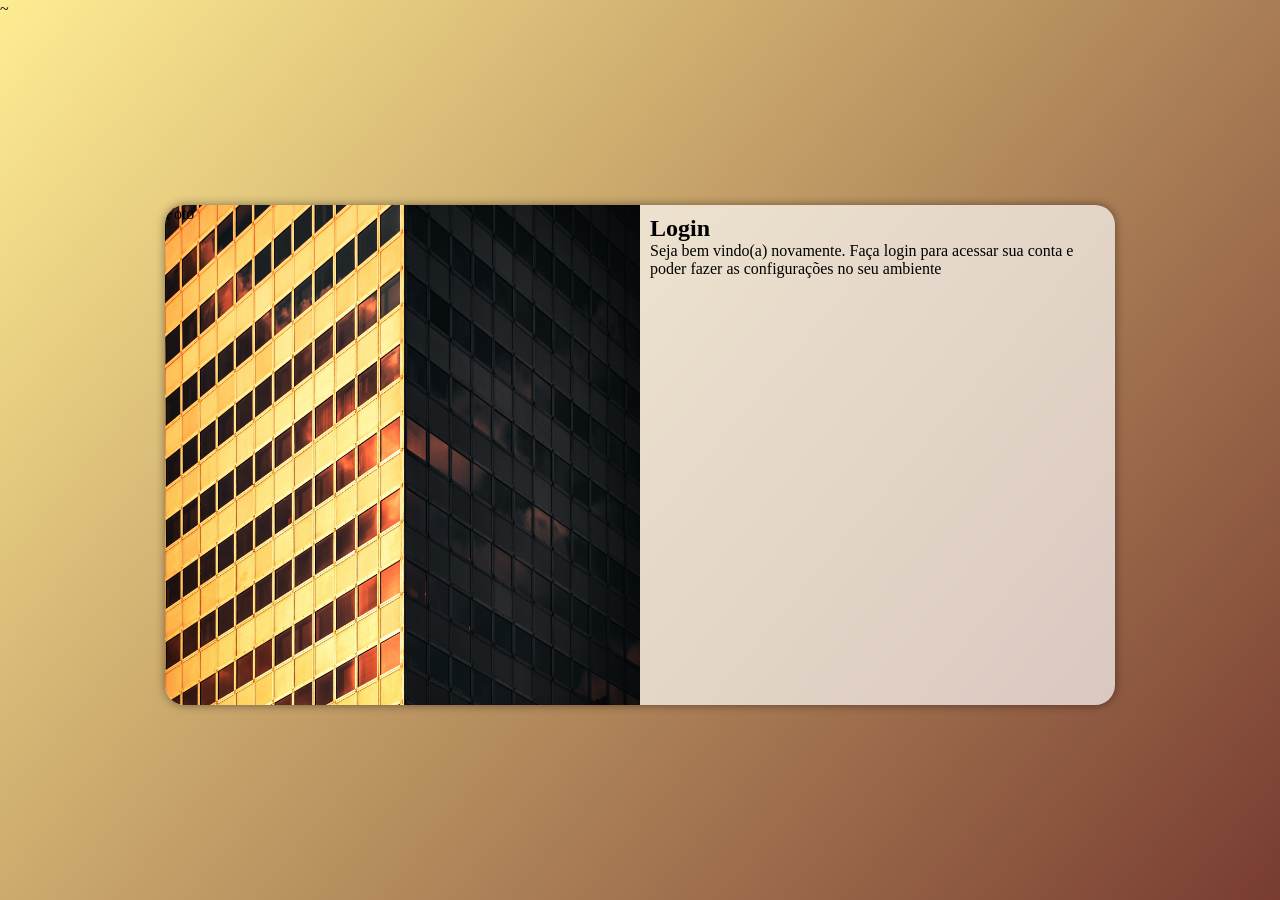
==== index.html @ 97b54a75 "update html and media query" ====
~<!DOCTYPE html>
<html lang="pt-BR">
  <head>
    <meta charset="UTF-8" />
    <meta http-equiv="X-UA-Compatible" content="IE=edge" />
    <meta name="viewport" content="width=device-width, initial-scale=1.0" />
    <link rel="stylesheet" href="/estilos/style.css" />
    <link rel="stylesheet" href="/estilos/media-query.css">
    <title>Login</title>
  </head>
  <body>
    <main>
      <section class="login">
        <div class="imagem">Foto</div>
        <div class="formulario">
          <h1>Login</h1>
          <p>
            Seja bem vindo(a) novamente. Faça login para acessar sua conta e
            poder fazer as configurações no seu ambiente
          </p>
          <form action="login.php" method="post"></form>
        </div>
      </section>
    </main>
  </body>
</html>
---- estilos/style.css ----
@charset "UTF-8";

* {
  padding: 0px;
  margin: 0px;
  box-sizing: border-box;
}

body, html {
  background-color: #F5B75E;
  height: 100vh;
  width: 100vw;
}

main {
  position: relative;
  height: 97vh;
  width: 100vw;
}

section.login {
  position: absolute;
  top: 50%;
  left: 50%;
  transform: translate(-50%, -50%);
  background-color: rgba(255, 255, 255, 0.671);
  width: 250px;
  height: 500px;
  border-radius: 20px;
  overflow: hidden;
  box-shadow: 0px 0px 10px rgba(0, 0, 0, 0.452);

  transition: width .3s, height .3s;
  transition-timing-function: ease;
}

div.imagem {
  display: block;
  background: #F5B75E url(../imagens/teste.jpg) no-repeat;
  background-size: cover;
  background-position: center center;
  height: 200px;
}

div.formulario {
  display: block;
  padding: 10px;

}
---- estilos/media-query.css ----
@charset "UTF-8";

@media screen and (min-width: 768px) and (max-width: 992px) {
  body {
    background-image: linear-gradient(40deg, #C9635C, #572524);
  }

  section.login {
    width: 90vw;
  }

  section.imagem {
    float: left;
    width: 30%;
    height: 100%;
  }

  section.formulario {
    float: right;
    width: 70%;
  }
}

@media screen and (min-width: 992px) {
  body {
    background-image: linear-gradient(-50deg, #783C31, #FEEC92);
  }

  section.login {
    width: 950px;
  }

  div.imagem {
    float: left;
    width: 50%;
    height: 100%;
  }

  div.formulario {
    float: right;
    width: 50%;
  }
}
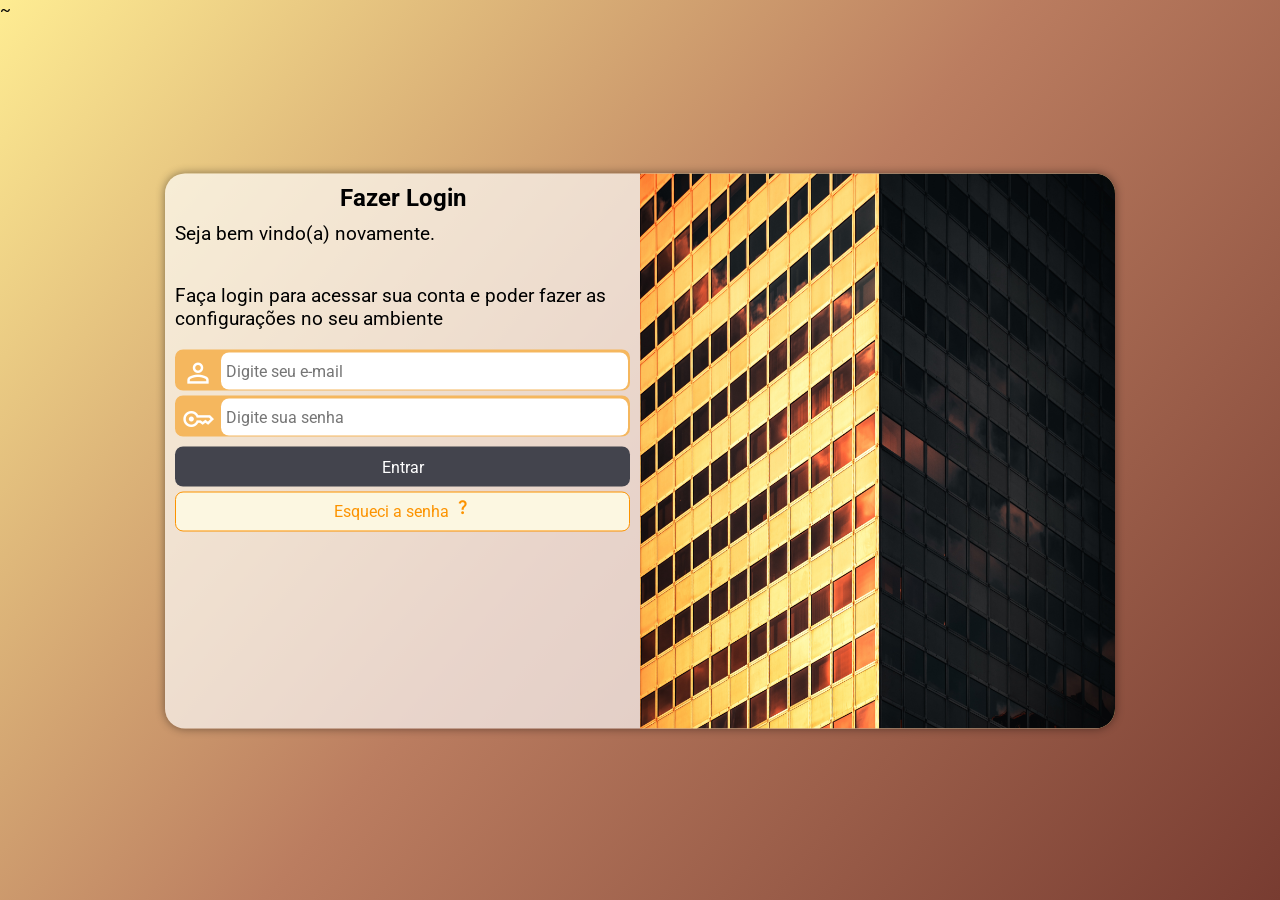
==== commit 5e614004: "responsividade para multiplos dispositivos" ====
--- a/index.html
+++ b/index.html
@@ -5,20 +5,59 @@
     <meta http-equiv="X-UA-Compatible" content="IE=edge" />
     <meta name="viewport" content="width=device-width, initial-scale=1.0" />
     <link rel="stylesheet" href="/estilos/style.css" />
-    <link rel="stylesheet" href="/estilos/media-query.css">
+    <link rel="stylesheet" href="/estilos/media-query.css" />
+    <link
+      rel="stylesheet"
+      href="https://fonts.googleapis.com/css2?family=Material+Symbols+Outlined:opsz,wght,FILL,GRAD@20..48,100..700,0..1,-50..200"
+    />
     <title>Login</title>
   </head>
   <body>
     <main>
       <section class="login">
-        <div class="imagem">Foto</div>
+        <div class="imagem"></div>
         <div class="formulario">
-          <h1>Login</h1>
+          <h1>Fazer Login</h1>
+          <p>Seja bem vindo(a) novamente.</p>
+          <br/>
           <p>
-            Seja bem vindo(a) novamente. Faça login para acessar sua conta e
-            poder fazer as configurações no seu ambiente
+            Faça login para acessar sua conta e poder fazer as configurações no
+            seu ambiente
           </p>
-          <form action="login.php" method="post"></form>
+          <form action="login.php" method="post" autocomplete="on">
+            <div class="campo">
+              <span class="material-symbols-outlined">person</span>
+              <input
+                type="email"
+                name="login"
+                id="ilogin"
+                placeholder="Digite seu e-mail"
+                autocomplete="email"
+                required
+              />
+              <label for="ilogin">Login</label>
+            </div>
+
+            <div class="campo">
+              <span class="material-symbols-outlined">key</span>
+              <input
+                type="password"
+                name="senha"
+                id="isenha"
+                placeholder="Digite sua senha"
+                autocomplete="current-password"
+                required
+                minlength="8"
+                maxlength="20"
+              />
+              <label for="isenha">Senha</label>
+            </div>
+            <input type="submit" value="Entrar" />
+            <a class="botao" href="#">
+              Esqueci a senha
+              <span class="material-symbols-outlined">question_mark</span>
+            </a>
+          </form>
         </div>
       </section>
     </main>
--- a/estilos/style.css
+++ b/estilos/style.css
@@ -1,20 +1,24 @@
 @charset "UTF-8";
+
+@import url("https://fonts.googleapis.com/css2?family=Roboto:ital,wght@0,100;0,300;0,400;0,500;0,700;0,900;1,100;1,300;1,400;1,500;1,700;1,900&display=swap");
 
 * {
   padding: 0px;
   margin: 0px;
   box-sizing: border-box;
+  font-family: "Roboto", sans-serif;
 }
 
-body, html {
-  background-color: #F5B75E;
+body,
+html {
+  background-color: #f5b75e;
   height: 100vh;
   width: 100vw;
 }
 
 main {
   position: relative;
-  height: 97vh;
+  height: 96vh;
   width: 100vw;
 }
 
@@ -22,21 +26,21 @@
   position: absolute;
   top: 50%;
   left: 50%;
-  transform: translate(-50%, -50%);
   background-color: rgba(255, 255, 255, 0.671);
   width: 250px;
-  height: 500px;
+  height: 555px;
   border-radius: 20px;
   overflow: hidden;
   box-shadow: 0px 0px 10px rgba(0, 0, 0, 0.452);
 
-  transition: width .3s, height .3s;
+  transition: width 0.3s, height 0.3s;
   transition-timing-function: ease;
+  transform: translate(-50%, -50%);
 }
 
 div.imagem {
   display: block;
-  background: #F5B75E url(../imagens/teste.jpg) no-repeat;
+  background: #f5b75e url(../assets/predio.jpg) no-repeat;
   background-size: cover;
   background-position: center center;
   height: 200px;
@@ -45,5 +49,91 @@
 div.formulario {
   display: block;
   padding: 10px;
+}
 
-}+div.formulario > h1 {
+  text-align: center;
+  margin-bottom: 10px;
+  font-weight: 700;
+}
+
+div.formulario > p {
+  font-size: 0.8em;
+  margin-bottom: 20px;
+}
+
+div.campo {
+  background-color: #f5b75e;
+  border: 2px solid #f5b75e;
+  height: 41px;
+  border-radius: 8px;
+  margin: 5px 0px;
+}
+
+div.campo label {
+  display: none;
+}
+
+div.campo > span{
+  color: white;
+  font-size: 2em;
+  width: 40px;
+  padding: 5px;
+}
+
+div.campo > input {
+  background-color: white;
+  font-size: 1em;
+  width: calc(100% - 44px);
+  height: 100%;
+  padding: 5px;
+  border: none;
+  border-radius: 8px;
+  transform: translateY(-12px);
+}
+
+div.campo > input:focus-within {
+  background-color: white;
+}
+
+form > input[type="submit"] {
+  display: block;
+  font-size: 1em;
+  width: 100%;
+  height: 40px;
+  margin-top: 10px;
+  background-color: #43444d;
+  color: white;
+  border: none;
+  border-radius: 8px;
+}
+
+form > input[type="submit"]:hover {
+  background-color: #262b4b;
+  cursor: pointer;
+}
+
+form > a.botao {
+  display: block;
+  text-align: center;
+  font-size: 1em;
+  width: 100%;
+  height: 40px;
+  padding-top: 5px;
+  margin-top: 5px;
+  background-color: rgb(252, 247, 225);
+  color: #fc9300;
+  border: 1px solid #fc9300;
+  border-radius: 8px;
+  text-decoration: none;
+
+}
+
+form > a.botao:hover{
+  background-color: #fc9300;
+  color: white;
+}
+
+form > a.botao > span{
+  font-size: 1.2em;
+ }
--- a/estilos/media-query.css
+++ b/estilos/media-query.css
@@ -2,11 +2,12 @@
 
 @media screen and (min-width: 768px) and (max-width: 992px) {
   body {
-    background-image: linear-gradient(40deg, #C9635C, #572524);
+    background-image: linear-gradient(-50deg, #783C31, #bb7d60, #FEEC92);
   }
 
   section.login {
     width: 90vw;
+    height: 530px;
   }
 
   section.imagem {
@@ -23,7 +24,7 @@
 
 @media screen and (min-width: 992px) {
   body {
-    background-image: linear-gradient(-50deg, #783C31, #FEEC92);
+    background-image: linear-gradient(-50deg, #783C31, #bb7d60, #FEEC92);
   }
 
   section.login {
@@ -31,13 +32,22 @@
   }
 
   div.imagem {
-    float: left;
+    float: right;
     width: 50%;
     height: 100%;
   }
 
   div.formulario {
-    float: right;
+    float: left;
     width: 50%;
   }
+
+  div.fomulario h1 {
+    font-size: 2em;
+  }
+
+  div.formulario p {
+    font-size: 1.2em;
+  }
+  
 }
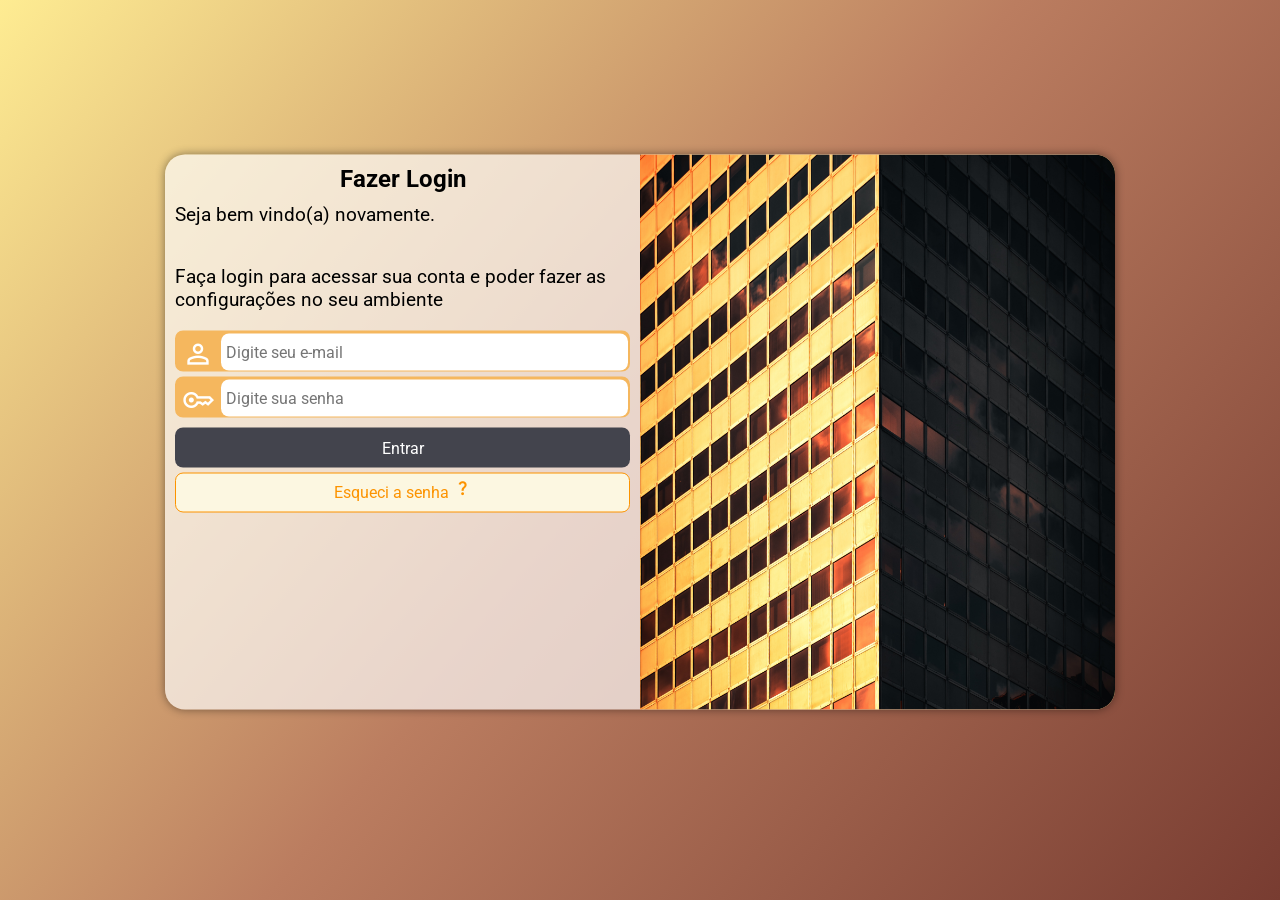
==== commit 1f154c60: "Update index.html" ====
--- a/index.html
+++ b/index.html
@@ -1,16 +1,15 @@
-~<!DOCTYPE html>
+<!DOCTYPE html>
 <html lang="pt-BR">
   <head>
     <meta charset="UTF-8" />
     <meta http-equiv="X-UA-Compatible" content="IE=edge" />
     <meta name="viewport" content="width=device-width, initial-scale=1.0" />
-    <link rel="stylesheet" href="/estilos/style.css" />
-    <link rel="stylesheet" href="/estilos/media-query.css" />
+    <link rel="stylesheet" href="estilos/style.css" />
     <link
       rel="stylesheet"
       href="https://fonts.googleapis.com/css2?family=Material+Symbols+Outlined:opsz,wght,FILL,GRAD@20..48,100..700,0..1,-50..200"
     />
-    <title>Login</title>
+    <title>Tela de login</title>
   </head>
   <body>
     <main>
--- a/estilos/style.css
+++ b/estilos/style.css
@@ -137,3 +137,57 @@
 form > a.botao > span{
   font-size: 1.2em;
  }
+
+
+ 
+ @media screen and (min-width: 768px) and (max-width: 992px) {
+  body {
+    background-image: linear-gradient(-50deg, #783C31, #bb7d60, #FEEC92);
+  }
+
+  section.login {
+    width: 90vw;
+    height: 530px;
+  }
+
+  section.imagem {
+    float: left;
+    width: 30%;
+    height: 100%;
+  }
+
+  section.formulario {
+    float: right;
+    width: 70%;
+  }
+}
+
+@media screen and (min-width: 992px) {
+  body {
+    background-image: linear-gradient(-50deg, #783C31, #bb7d60, #FEEC92);
+  }
+
+  section.login {
+    width: 950px;
+  }
+
+  div.imagem {
+    float: right;
+    width: 50%;
+    height: 100%;
+  }
+
+  div.formulario {
+    float: left;
+    width: 50%;
+  }
+
+  div.fomulario h1 {
+    font-size: 2em;
+  }
+
+  div.formulario p {
+    font-size: 1.2em;
+  }
+  
+}
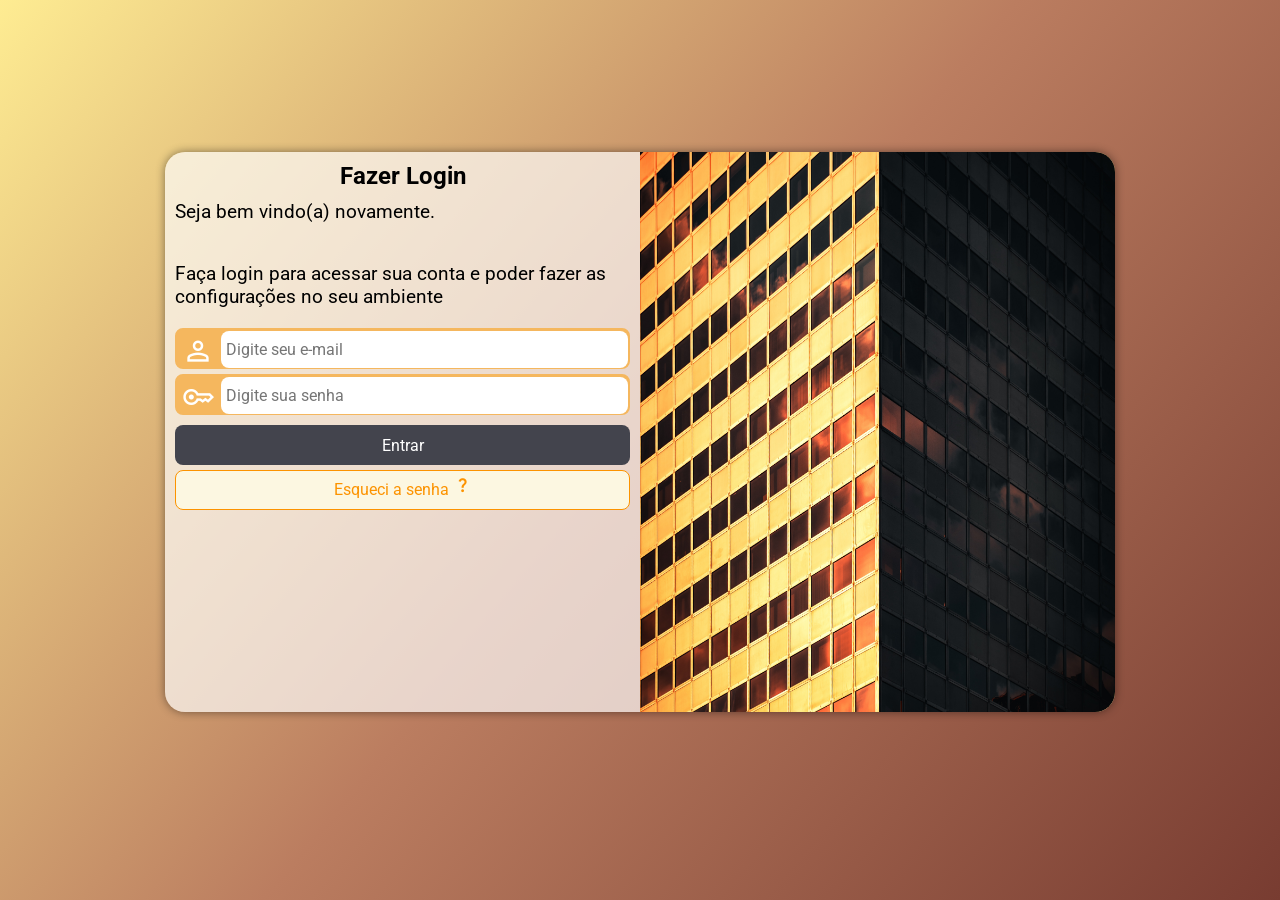
==== commit 6ef6c634: "Update index.html" ====
--- a/index.html
+++ b/index.html
@@ -23,7 +23,7 @@
             Faça login para acessar sua conta e poder fazer as configurações no
             seu ambiente
           </p>
-          <form action="login.php" method="post" autocomplete="on">
+          <form action="login.php" method="post" autocomplete="on" method="post">
             <div class="campo">
               <span class="material-symbols-outlined">person</span>
               <input
--- a/estilos/style.css
+++ b/estilos/style.css
@@ -27,8 +27,8 @@
   top: 50%;
   left: 50%;
   background-color: rgba(255, 255, 255, 0.671);
-  width: 250px;
-  height: 555px;
+  width: 300px;
+  height: 560px;
   border-radius: 20px;
   overflow: hidden;
   box-shadow: 0px 0px 10px rgba(0, 0, 0, 0.452);
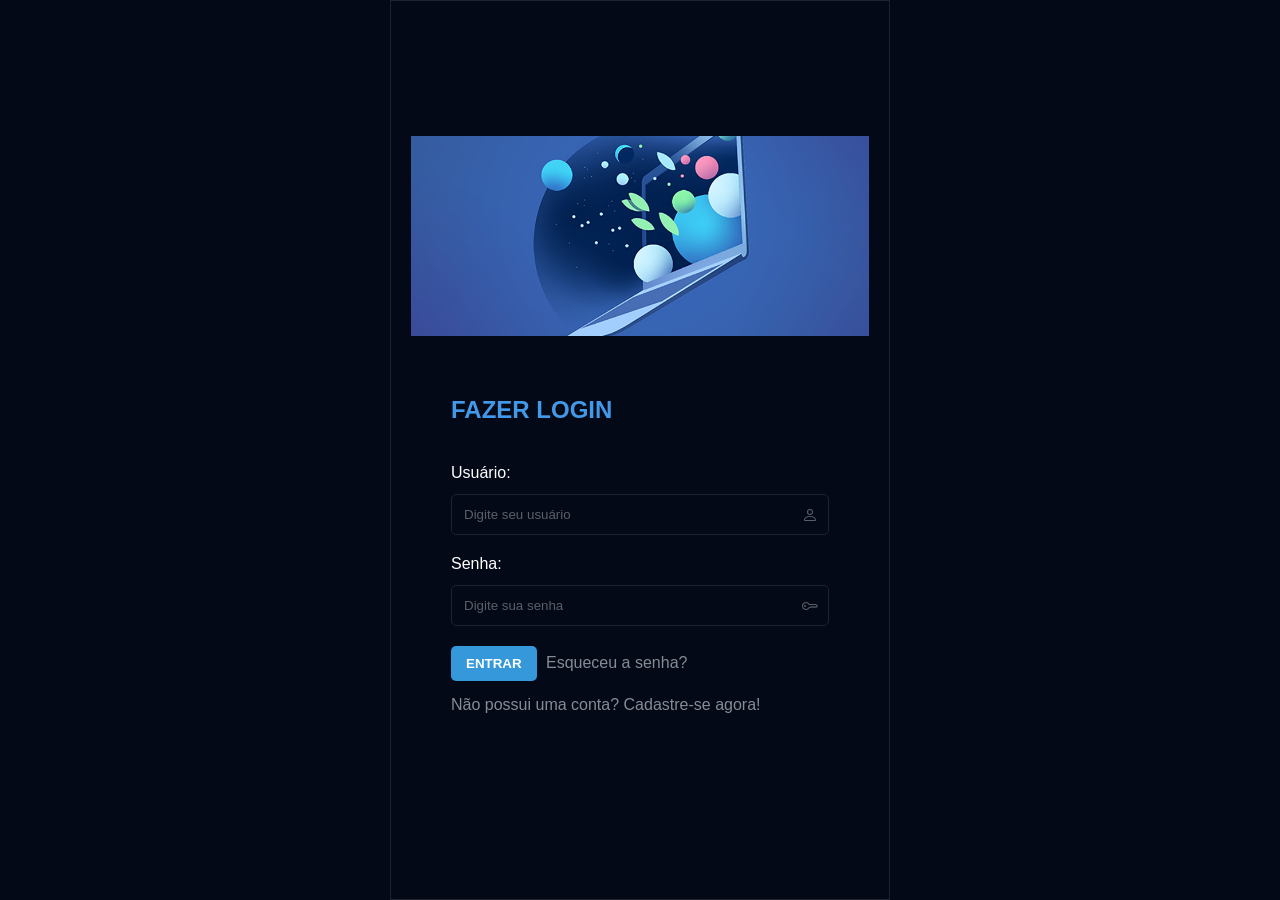
==== commit 1bed19aa: "ajuste para o github pages" ====
--- a/index.html
+++ b/index.html
@@ -1,64 +1,66 @@
 <!DOCTYPE html>
 <html lang="pt-BR">
-  <head>
-    <meta charset="UTF-8" />
-    <meta http-equiv="X-UA-Compatible" content="IE=edge" />
-    <meta name="viewport" content="width=device-width, initial-scale=1.0" />
-    <link rel="stylesheet" href="estilos/style.css" />
-    <link
-      rel="stylesheet"
-      href="https://fonts.googleapis.com/css2?family=Material+Symbols+Outlined:opsz,wght,FILL,GRAD@20..48,100..700,0..1,-50..200"
-    />
-    <title>Tela de login</title>
-  </head>
-  <body>
-    <main>
-      <section class="login">
-        <div class="imagem"></div>
-        <div class="formulario">
-          <h1>Fazer Login</h1>
-          <p>Seja bem vindo(a) novamente.</p>
-          <br/>
-          <p>
-            Faça login para acessar sua conta e poder fazer as configurações no
-            seu ambiente
-          </p>
-          <form action="login.php" method="post" autocomplete="on" method="post">
-            <div class="campo">
-              <span class="material-symbols-outlined">person</span>
-              <input
-                type="email"
-                name="login"
-                id="ilogin"
-                placeholder="Digite seu e-mail"
-                autocomplete="email"
-                required
-              />
-              <label for="ilogin">Login</label>
+
+<head>
+  <meta charset="UTF-8">
+  <meta name="viewport" content="width=device-width, initial-scale=1.0">
+  <link rel="shortcut icon" href="./assets/imgs/favicon.jpg" type="image/jpg">
+  <link rel="stylesheet" href="./assets/css/style.css">
+
+  <title>Tela | Login</title>
+</head>
+
+<body>
+  <main class="container">
+    <img src="assets/imgs/img-forms.jpg" alt="">
+    <section>
+      <div>
+        <h1>FAZER LOGIN</h1>
+        <form action="" method="post">
+          <!-- USUÁRIO -->
+          <label for="usuario">Usuário:</label>
+          <input type="text" name="usuario" id="usuario-login" placeholder="Digite seu usuário" required minlength="4" maxlength="12">
+
+          <!-- SENHA -->
+          <label for="senha">Senha:</label>
+          <input type="password" name="senha" id="senha-login" placeholder="Digite sua senha" required minlength="4" maxlength="8">
+
+          <!-- BOTÕES -->
+          <div class="botoes">
+            <div>
+              <button id="btn-login" type="submit">ENTRAR</button>
+              <a href="" id="recuperar-senha">Esqueceu a senha?</a>
             </div>
+            <a href="./cadastro.html">Não possui uma conta? Cadastre-se agora!</a>
+          </div>
+        </form>
 
-            <div class="campo">
-              <span class="material-symbols-outlined">key</span>
-              <input
-                type="password"
-                name="senha"
-                id="isenha"
-                placeholder="Digite sua senha"
-                autocomplete="current-password"
-                required
-                minlength="8"
-                maxlength="20"
-              />
-              <label for="isenha">Senha</label>
-            </div>
-            <input type="submit" value="Entrar" />
-            <a class="botao" href="#">
-              Esqueci a senha
-              <span class="material-symbols-outlined">question_mark</span>
-            </a>
-          </form>
+        <div class="modal">
+          <div class="modal-content">
+            <p id="modal-text"></p>
+            <span class="close">&#10006;</span>
+          </div>
         </div>
-      </section>
-    </main>
-  </body>
-</html>
+
+        <div class="modal-recuperar">
+          <div class="modal-content">
+            <span class="close">&#10006;</span>
+            <form action="">
+              <h2>Recuperar senha</h2>
+              <label for="usuario">Usuário</label>
+              <input type="text" name="usuario" id="usuario-recuperar" placeholder="Digite seu usuário" required minlength="4" maxlength="12">
+              <label for="palavra-chave">Informe a palavra-chave</label>
+              <input type="text" name="palavra-chave" id="palavra-chave-recuperar" placeholder="Digite a palavra-chave" required minlength="4" maxlength="8">
+              <button id="btn-recuperar">Recuperar</button>
+            </form>
+          </div>
+        </div>
+
+      </div>
+    </section>
+  </main>
+
+  <script src="./assets/js/login.js" defer></script>
+</body>
+
+</html>
--- a/assets/css/style.css
+++ b/assets/css/style.css
@@ -0,0 +1,237 @@
+:root {
+	--color-primary: #4399e9;
+	--color-secondary: #3498db;
+	--color-background: #030917;
+	--color-text: #848a92;
+	--color-placeholder: #c6c7ca73;
+	--color-border: #1e232f;
+	--color-hover: #347cdb;
+	--color-link: #868c94;
+	--color-link-hover: #a2a8b1;
+}
+
+* {
+	margin: 0;
+	padding: 0;
+	border: 0;
+	outline: 0;
+	box-sizing: border-box;
+	text-decoration: none;
+	list-style: none;
+}
+
+body {
+	font-family: 'Segoe UI', Tahoma, Geneva, Verdana, sans-serif;
+	background-color: var(--color-background);
+}
+
+.container {
+	display: flex;
+	flex-direction: column;
+	justify-content: center;
+	align-items: center;
+	margin: 0 auto;
+	max-width: 31.25rem;
+	padding: 1.25rem;
+	height: 100vh;
+}
+
+main {
+	border: 1px solid var(--color-border);
+}
+
+section {
+	width: 100%;
+	padding: 2.5rem;
+}
+
+img {
+	display: block;
+	width: 100%;
+	height: 12.5rem;
+	object-fit: cover;
+	margin-bottom: 1.25rem;
+}
+
+h1 {
+	margin-bottom: 2.5rem;
+	color: var(--color-primary);
+}
+
+form {
+	display: flex;
+	flex-direction: column;
+	max-width: 100%;
+}
+
+label {
+	font-weight: 500;
+	color: #fff;
+	margin-bottom: 0.75rem;
+}
+
+input,
+select {
+	padding: 0.75rem;
+	margin-bottom: 1.25rem;
+	border: 1px solid var(--color-border);
+	border-radius: 5px;
+	color: var(--color-text);
+	background-color: var(--color-background);
+}
+
+input[name='usuario'] {
+	background-image: url('../imgs/person.svg');
+	background-repeat: no-repeat;
+	background-position: right 0.625rem center;
+}
+
+input[name='senha'] {
+	background-image: url('../imgs/key.svg');
+	background-repeat: no-repeat;
+	background-position: right 0.625rem center;
+}
+
+input::placeholder {
+	color: var(--color-placeholder);
+}
+
+input:focus {
+	outline: 1px solid var(--color-primary);
+}
+
+.botoes {
+	display: flex;
+	flex-direction: column;
+	gap: 5px;
+}
+
+#btn-login,
+#btn-cadastrar,
+#btn-recuperar {
+	max-width: 12.5rem;
+	padding: 0.625rem 0.9375rem;
+	margin-right: 5px;
+	cursor: pointer;
+	font-weight: 600;
+	border-radius: 5px;
+	color: #fff;
+	background: var(--color-secondary);
+}
+
+#btn-login:hover,
+#btn-cadastrar:hover {
+	background: var(--color-hover);
+}
+
+.botoes a {
+	color: var(--color-link);
+	font-weight: 500;
+	padding: 0.625rem 0;
+}
+
+.botoes a:hover {
+	color: var(--color-link-hover);
+}
+
+/* CADASTRO */
+
+input[type='checkbox'] {
+	border: 0.125rem solid var(--color-link);
+	appearance: none;
+	margin: 0;
+	padding: 0.5rem;
+	border-radius: 50%;
+}
+
+input[type='checkbox']:checked {
+	background-color: var(--color-primary);
+	border: 0.125rem solid #fff;
+	outline: none;
+}
+
+input[type='checkbox']:focus {
+	outline: none;
+}
+
+.termos-e-condicoes {
+	display: flex;
+	align-items: center;
+	gap: 0.3125rem;
+	margin-bottom: 1.25rem;
+}
+
+.termos-e-condicoes label {
+	color: var(--color-link);
+	margin-bottom: 0;
+	margin-right: 0.3125rem;
+}
+
+.modal,
+.modal-recuperar {
+	opacity: 0;
+	visibility: hidden;
+	position: fixed;
+	z-index: 1;
+	left: 0;
+	top: 0;
+	width: 100%;
+	height: 100%;
+	overflow: auto;
+	background-color: rgba(0, 0, 0, 0.4);
+	transition: opacity 0.3s, visibility 0.3s;
+}
+
+.modal.ativo,
+.modal-recuperar.ativo {
+	opacity: 1;
+	visibility: visible;
+}
+
+.modal-content {
+	display: flex;
+	align-items: center;
+	justify-content: space-between;
+	position: relative;
+	background-color: var(--color-background);
+	color: #fff;
+	margin: 10% auto;
+	padding: 20px;
+	border: 1px solid var(--color-border);
+	width: 40%;
+	text-transform: uppercase;
+	font-weight: 600;
+	font-size: 0.8rem;
+}
+
+.modal-content span {
+	cursor: pointer;
+	color: var(--color-hover);
+	font-size: 1.5rem;
+	font-weight: 600;
+}
+
+.modal-recuperar .modal-content {
+	display: flex;
+	flex-direction: column;
+	gap: 20px;
+}
+
+.modal-recuperar .modal-content h2 {
+	margin-top: -45px;
+	margin-bottom: 20px;
+}
+
+.modal-recuperar span {
+	align-self: flex-end;
+}
+
+@media (width < 768px) {
+	html {
+		font-size: 0.9rem;
+	}
+
+	.modal-content {
+		width: 90%;
+	}
+}
